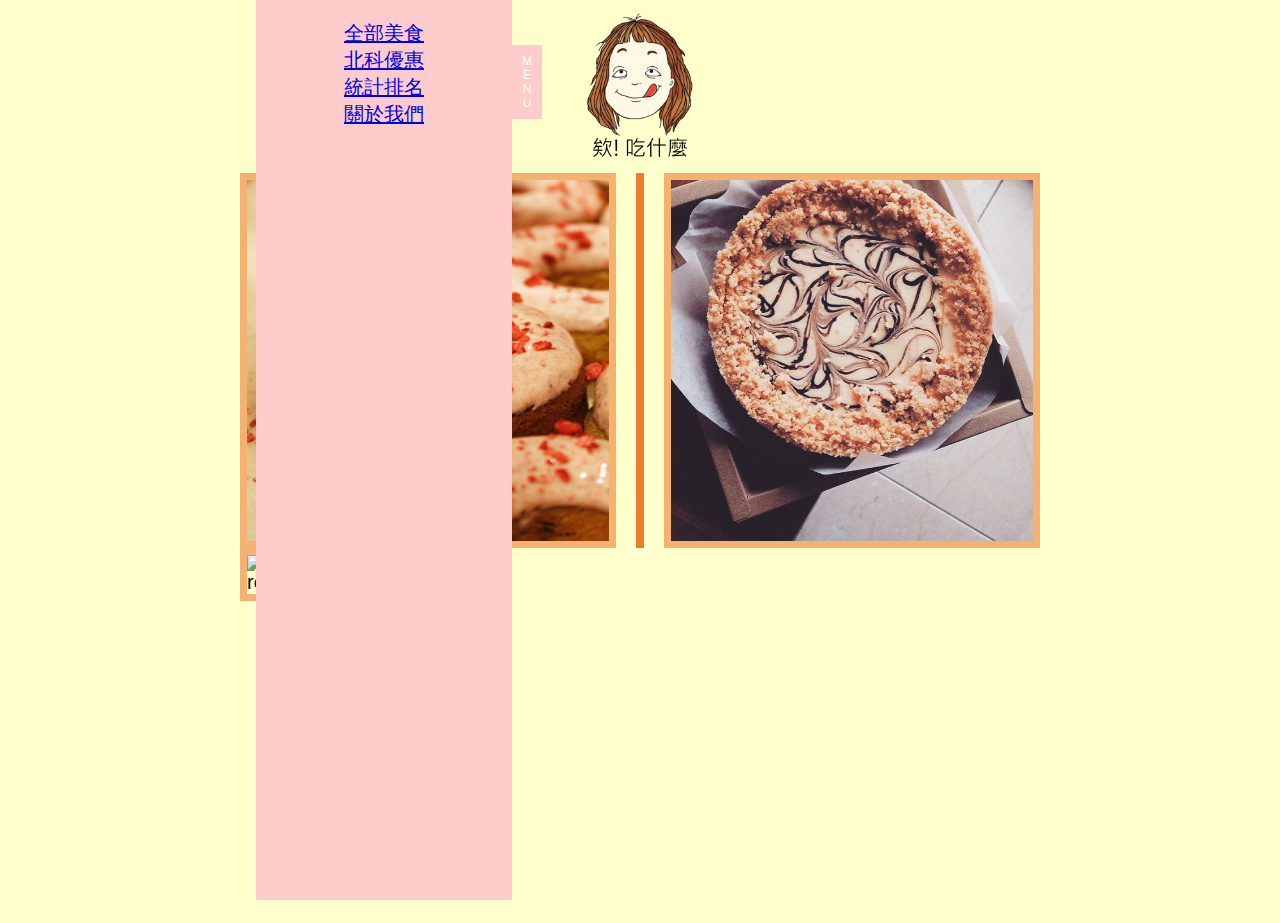
==== index.html @ c86eefd1 "調背景解析度,or換reset" ====
<!DOCTYPE html>
<html>
<head>
<meta charset="utf-8">
    <title>欸!吃什麼</title>
    <link rel="stylesheet" href="css/style.css">
    <link rel="stylesheet" href="css/slider_scroll.css">
    
    <!--改成js檔-->
    <script type='text/javascript' src='http://code.jquery.com/jquery-1.9.1.min.js'></script>
    <script type='text/javascript'>
    $(function(){
        var w = $("#mwt_slider_content").width();
	    $("#mwt_slider_content").css('height', ($(window).height() - 20) + 'px' ); //將區塊自動撐滿畫面高度
	
        $("#mwt_fb_tab").mouseover(function(){ //滑鼠滑入時
		if ($("#mwt_mwt_slider_scroll").css('left') == '-'+w+'px')
		{
			$("#mwt_mwt_slider_scroll").animate({ left:'0px' }, 600 ,'swing');
		}
	});
	
	
	   $("#mwt_slider_content").mouseleave(function(){　//滑鼠離開後
       $("#mwt_mwt_slider_scroll").animate( { left:'-'+w+'px' }, 600 ,'swing');	
	});	
    });

    </script>
    <!-- 改成js檔end -->
    
</head>
<body>
    <div class="container">
        <header>
            <img src="images/logo.png" alt="logo"/>
        </header>
       
        <div id="mwt_mwt_slider_scroll">
            <div id="mwt_fb_tab">
                <span>M</span>
                <span>E</span>
                <span>N</span>
                <span>U</span>
            </div>
            <div id="mwt_slider_content">
                <a href="#">全部美食</a><br>
                <a href="#">北科優惠</a><br>
                <a href="#">統計排名</a><br>
                <a href="#">關於我們</a>
            </div>
        </div>
        
        <article>
            <div class="container">
                <img src="images/cake01.jpg" alt="">
                <div><div class="midline"></div></div>
                <img src="images/cake02.jpg" alt="">
                <div class="reset-circle"><img src="images/reset.png" alt="reset"></div>
            </div>
        </article>
    </div><!-- container -->
    <script type='text/javacript' src="js/script.js"></script>
   
    <!--js放最下面-->
</body>
</html>
---- css/style.css ----
*{margin: 0; padding: 0;}
html {
    font-family: Arial, Helvetica, "微軟正黑體", sans-serif;
    font-size: 20px;
}
body {
    background: url(../images/background.jpg) center center fixed no-repeat;
    background-size: cover;
    background-color: #ffffcc;
}

header img {
    display:block;
    margin: auto;
    height:auto;
    width: auto;
    max-height: auto;
    max-width: 10%;
    margin-top:1%;
}

.container {
    margin-left: auto;
    margin-right: auto;
}

article .container {
    width: 800px;
    height: 375px;
    position: relative;
}

article .container>* {
    display: block;
    float: left;
}

article img {
    width: 47%;
    height: inherit;
    border: solid 7px rgba(237, 125, 49, 0.6);
    box-sizing: border-box;
}

article .container>div {
    width: 6%;
    height: inherit;
}

article .midline {
    background-color: #ed7d31;
    width: 17%;
    height: inherit;
    margin: auto;
}

article .container>.or-circle {
    width: 100px;
    height: 100px;
    background-color: #ed7d31;
    position: absolute;
    left: 50%;
    top: 50%;
    border-radius: 50%;
    margin-left: -50px;
    margin-top: -50px;
    line-height:100px;
    text-align:center;
    color: white;
    font-size: 300%;
}
---- css/slider_scroll.css ----
#mwt_mwt_slider_scroll
{
	top: 0;
	left:20%;
	width:20%;	
	position:fixed;
	z-index:9999;
}

#mwt_slider_content{
	background:#ffcccc;
	text-align:center;
	padding-top:20px;
}

#mwt_fb_tab {
	position:absolute;
	top:5%;
	right:-30px;
	width:30px;
	background:#ffcccc;
	color:#ffffff;
	font-family:Arial, Helvetica, sans-serif;	
	text-align:center;
	padding:9px 0;
}
#mwt_fb_tab span {
	display:block;
	height:12px;
	padding:1px 0;
	line-height:12px;
	text-transform:uppercase;
	font-size:12px;
}
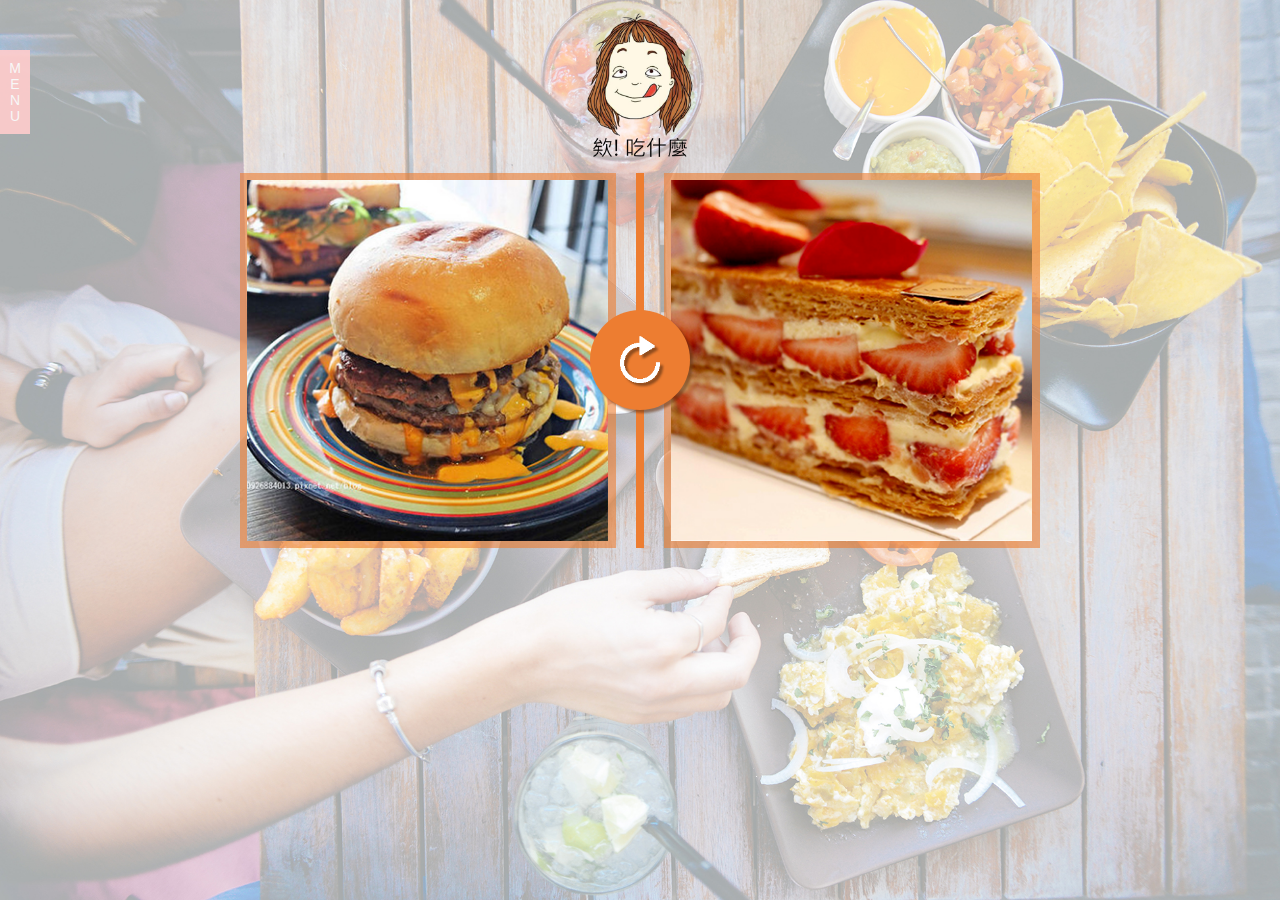
==== commit 61261e6b: "no message" ====
--- a/index.html
+++ b/index.html
@@ -1,67 +1,43 @@
-<!DOCTYPE html>
-<html>
-<head>
-<meta charset="utf-8">
-    <title>欸!吃什麼</title>
-    <link rel="stylesheet" href="css/style.css">
-    <link rel="stylesheet" href="css/slider_scroll.css">
-    
-    <!--改成js檔-->
-    <script type='text/javascript' src='http://code.jquery.com/jquery-1.9.1.min.js'></script>
-    <script type='text/javascript'>
-    $(function(){
-        var w = $("#mwt_slider_content").width();
-	    $("#mwt_slider_content").css('height', ($(window).height() - 20) + 'px' ); //將區塊自動撐滿畫面高度
-	
-        $("#mwt_fb_tab").mouseover(function(){ //滑鼠滑入時
-		if ($("#mwt_mwt_slider_scroll").css('left') == '-'+w+'px')
-		{
-			$("#mwt_mwt_slider_scroll").animate({ left:'0px' }, 600 ,'swing');
-		}
-	});
-	
-	
-	   $("#mwt_slider_content").mouseleave(function(){　//滑鼠離開後
-       $("#mwt_mwt_slider_scroll").animate( { left:'-'+w+'px' }, 600 ,'swing');	
-	});	
-    });
-
-    </script>
-    <!-- 改成js檔end -->
-    
-</head>
-<body>
-    <div class="container">
-        <header>
-            <img src="images/logo.png" alt="logo"/>
-        </header>
-       
-        <div id="mwt_mwt_slider_scroll">
-            <div id="mwt_fb_tab">
-                <span>M</span>
-                <span>E</span>
-                <span>N</span>
-                <span>U</span>
-            </div>
-            <div id="mwt_slider_content">
-                <a href="#">全部美食</a><br>
-                <a href="#">北科優惠</a><br>
-                <a href="#">統計排名</a><br>
-                <a href="#">關於我們</a>
-            </div>
-        </div>
-        
-        <article>
-            <div class="container">
-                <img src="images/cake01.jpg" alt="">
-                <div><div class="midline"></div></div>
-                <img src="images/cake02.jpg" alt="">
-                <div class="reset-circle"><img src="images/reset.png" alt="reset"></div>
-            </div>
-        </article>
-    </div><!-- container -->
-    <script type='text/javacript' src="js/script.js"></script>
-   
-    <!--js放最下面-->
-</body>
+<!DOCTYPE html>
+<html>
+<head>
+<meta charset="utf-8">
+    <title>欸!吃什麼</title>
+    <link rel="stylesheet" href="css/style.css">
+    <link rel="stylesheet" href="css/slider_scroll.css">
+    <link rel="stylesheet" href="css/menu.css">
+    
+</head>
+<body>
+    <div class="container">
+        <header>
+            <img src="images/logo.png" alt="logo"/>
+        </header>
+       
+        <div id="menu">
+            <div id="menu-tab">M<br>E<br>N<br>U</div>
+            <div id="menu-content">                
+                <ul>
+                    <li><a href="#">全部美食</a></li>
+                    <li><a href="#">北科優惠</a></li>
+                    <li><a href="#">統計排名</a></li>
+                    <li><a href="#">關於我們</a></li>
+                </ul>
+            </div>
+        </div>
+        
+        <article>
+            <div class="container">
+                <div class="pic-bg"><div class="left-pic not-be-liked"></div></div>
+                <div class="midline"><div class="the-line"></div></div>
+                <div class="pic-bg"><div class="right-pic not-be-liked"></div></div>
+                <div class="circle"><img src="images/refresh_icon.png" alt="reset"></div>
+            </div>
+        </article>
+    </div><!-- container -->
+       
+    <script src="https://ajax.googleapis.com/ajax/libs/jquery/1.12.2/jquery.min.js"></script>
+    <script src="js/menu.js"></script>
+    <script src="js/switch_picture.js"></script>
+</body>
 </html>--- a/css/style.css
+++ b/css/style.css
@@ -1,71 +1,95 @@
-*{margin: 0; padding: 0;}
-html {
-    font-family: Arial, Helvetica, "微軟正黑體", sans-serif;
-    font-size: 20px;
-}
-body {
-    background: url(../images/background.jpg) center center fixed no-repeat;
-    background-size: cover;
-    background-color: #ffffcc;
-}
-
-header img {
-    display:block;
-    margin: auto;
-    height:auto;
-    width: auto;
-    max-height: auto;
-    max-width: 10%;
-    margin-top:1%;
-}
-
-.container {
-    margin-left: auto;
-    margin-right: auto;
-}
-
-article .container {
-    width: 800px;
-    height: 375px;
-    position: relative;
-}
-
-article .container>* {
-    display: block;
-    float: left;
-}
-
-article img {
-    width: 47%;
-    height: inherit;
-    border: solid 7px rgba(237, 125, 49, 0.6);
-    box-sizing: border-box;
-}
-
-article .container>div {
-    width: 6%;
-    height: inherit;
-}
-
-article .midline {
-    background-color: #ed7d31;
-    width: 17%;
-    height: inherit;
-    margin: auto;
-}
-
-article .container>.or-circle {
-    width: 100px;
-    height: 100px;
-    background-color: #ed7d31;
-    position: absolute;
-    left: 50%;
-    top: 50%;
-    border-radius: 50%;
-    margin-left: -50px;
-    margin-top: -50px;
-    line-height:100px;
-    text-align:center;
-    color: white;
-    font-size: 300%;
+*{margin: 0; padding: 0;}
+html {
+    font-family: Arial, Helvetica, "微軟正黑體", sans-serif;
+    font-size: 20px;
+}
+body {
+    background: url(../images/background.jpg) center center fixed no-repeat;
+    background-size: cover;
+    background-color: #ffffcc;
+}
+
+header img {
+    display:block;
+    margin: auto;
+    height:auto;
+    width: auto;
+    max-height: auto;
+    max-width: 10%;
+    margin-top:1%;
+}
+
+.container {
+    margin-left: auto;
+    margin-right: auto;
+}
+
+article .container {
+    width: 800px;
+    height: 375px;
+    position: relative;
+}
+
+article .pic-bg, .midline{
+    display: block;
+    float: left;
+    height: inherit;
+}
+
+article .pic-bg {
+    width: 47%;
+    background-color: rgba(237, 125, 49, 0.6);
+}
+/*
+article .list-pic {
+    border: solid 7px rgba(255, 255, 255, 0);
+    box-sizing: border-box;
+    height: inherit;
+}*/
+
+article .left-pic, .right-pic {
+  width: 361px;
+  height: 361px;
+  margin-top: 7px;
+  margin-left: 7px;
+  background-size: cover;
+  background-repeat: no-repeat;
+  background-position: center;
+}
+
+article .midline {
+    width: 6%;
+}
+
+article .the-line {
+    width: 17%;
+    height: inherit;
+    background-color: #ed7d31;
+    margin: auto;
+}
+
+article .container>.circle {
+    width: 100px;
+    height: 100px;
+    background-color: #ed7d31;
+    position: absolute;
+    left: 50%;
+    top: 50%;
+    border-radius: 50%;
+    margin-left: -50px;
+    margin-top: -50px;
+    line-height:100px;
+    text-align:center;
+    cursor: pointer;
+    -webkit-filter: drop-shadow(3px 3px 1px rgba(106, 55, 21, 0.6));
+    filter: drop-shadow(3px 3px 1px rgba(106, 55, 21, 0.6));
+}
+
+article .container>.circle img {
+    width:40%;
+    height:auto;
+    vertical-align: middle;
+    border:none;
+    -webkit-filter: drop-shadow(3px 3px 1px rgba(106, 55, 21, 0.7));
+    filter: drop-shadow(3px 3px 1px rgba(106, 55, 21, 0.7));
 }--- a/css/slider_scroll.css
+++ b/css/slider_scroll.css
@@ -1,34 +1,41 @@
-#mwt_mwt_slider_scroll
-{
-	top: 0;
-	left:20%;
-	width:20%;	
-	position:fixed;
-	z-index:9999;
-}
-
-#mwt_slider_content{
-	background:#ffcccc;
-	text-align:center;
-	padding-top:20px;
-}
-
-#mwt_fb_tab {
-	position:absolute;
-	top:5%;
-	right:-30px;
-	width:30px;
-	background:#ffcccc;
-	color:#ffffff;
-	font-family:Arial, Helvetica, sans-serif;	
-	text-align:center;
-	padding:9px 0;
-}
-#mwt_fb_tab span {
-	display:block;
-	height:12px;
-	padding:1px 0;
-	line-height:12px;
-	text-transform:uppercase;
-	font-size:12px;
+#mwt_mwt_slider_scroll {
+	top: 0;
+	left:20%;
+	width:20%;	
+	position:fixed;
+	z-index:9999;
+}
+
+#mwt_fb_tab {
+	position:absolute;
+	top:5%;
+	right:-30px;
+	width:30px;
+	background-color: #ffcccc;
+    opacity: 0.8;
+	color:#ffffff;
+	text-align:center;
+	padding:9px 0;
+}
+
+#mwt_fb_tab span {
+	display:block;
+	height:12px;
+	padding:1px 0;
+	line-height:12px;
+	text-transform:uppercase;
+	font-size: 60%;
+}
+
+#mwt_slider_content {
+	background-color: #ffcccc;
+    opacity: 0.8;
+	text-align:center;
+	padding-top:20px;
+}
+
+#mwt_slider_content a {
+    text-decoration: none;
+    color: white;
+    line-height: 2em;
 }--- a/css/menu.css
+++ b/css/menu.css
@@ -0,0 +1,45 @@
+#menu>div{float: right;}
+#menu{
+    width: 20%;
+    height: 100%;
+    position: fixed;
+    top: 0;
+    left: -20%;
+    z-index: 9999;
+}
+
+#menu-tab {
+    width: 30px;
+	position: relative;
+    left: 30px;
+    background-color: #ffcccc;
+    opacity: 0.9;
+    font-size: 70%;
+    color: white;
+    text-align: center;
+    margin-top: 50px;
+    padding-top: 10px;
+    padding-bottom: 10px;
+}
+
+#menu-content{
+    background-color: #ffcccc;
+    opacity: 0.9;
+    width: 100%;
+    height: inherit;
+    position: absolute;
+    top: 0;
+}
+
+#menu-content ul{
+    padding-top: 50px;
+    text-align: center;
+    list-style: none;
+}
+
+#menu-content ul a{
+    text-decoration: none;
+    color: white;
+    line-height: 3em;
+    letter-spacing: 8px;
+}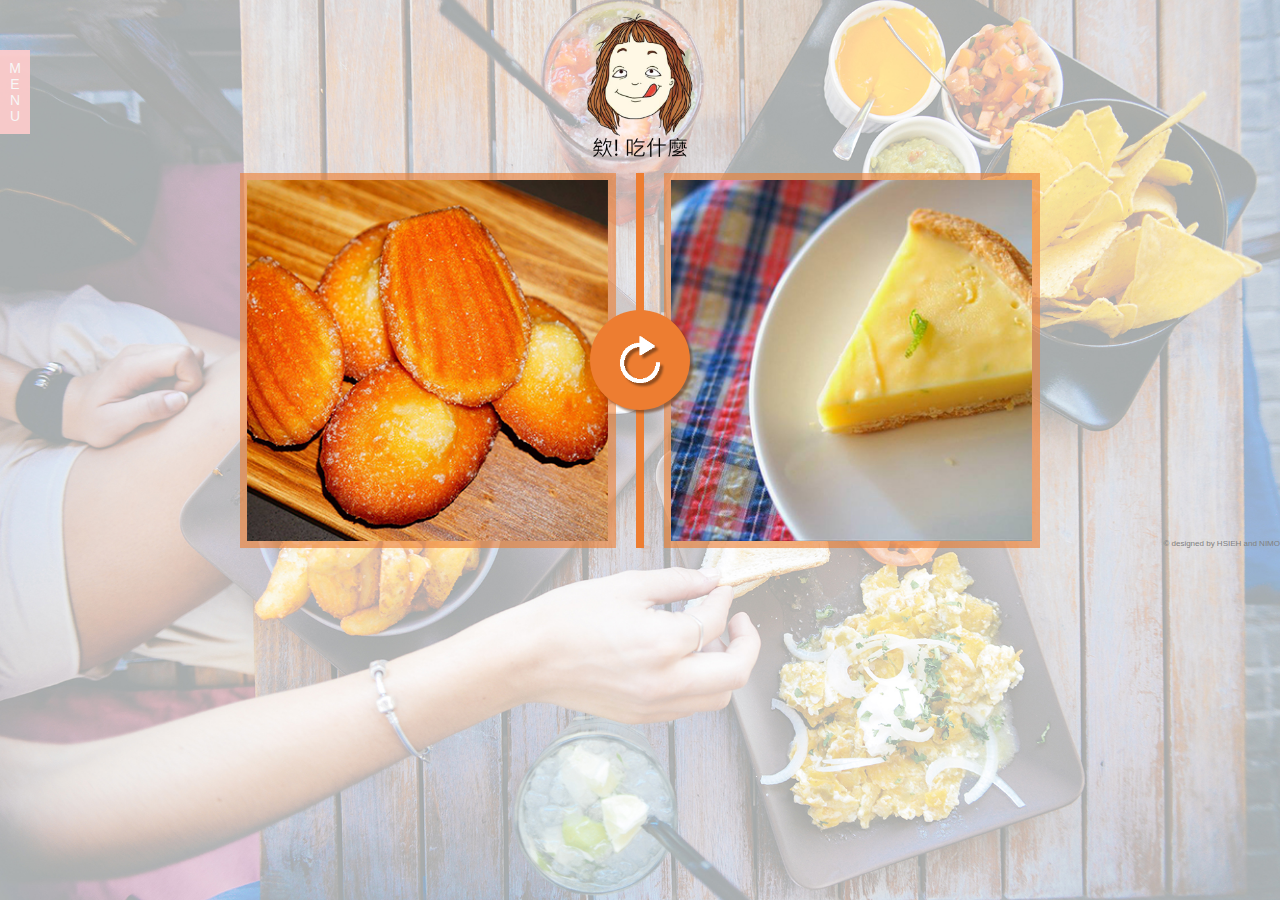
==== commit 41615f42: "+ copyright 稍微改了下CSS" ====
--- a/index.html
+++ b/index.html
@@ -4,24 +4,24 @@
 <meta charset="utf-8">
     <title>欸!吃什麼</title>
     <link rel="stylesheet" href="css/style.css">
-    <link rel="stylesheet" href="css/slider_scroll.css">
     <link rel="stylesheet" href="css/menu.css">
+    <link rel="stylesheet" href="css/index.css">
     
 </head>
 <body>
     <div class="container">
         <header>
-            <img src="images/logo.png" alt="logo"/>
+            <a href="index.html"><img src="images/logo.png" alt="Hey! Eat what!" class="logo"/></a>
         </header>
        
         <div id="menu">
             <div id="menu-tab">M<br>E<br>N<br>U</div>
             <div id="menu-content">                
                 <ul>
-                    <li><a href="#">全部美食</a></li>
-                    <li><a href="#">北科優惠</a></li>
-                    <li><a href="#">統計排名</a></li>
-                    <li><a href="#">關於我們</a></li>
+                    <li><a href="food.html">全部美食</a></li>
+                    <li><a href="coupon.html">北科優惠</a></li>
+                    <li><a href="rank.html">統計排名</a></li>
+                    <li><a href="about.html">關於我們</a></li>
                 </ul>
             </div>
         </div>
@@ -31,9 +31,11 @@
                 <div class="pic-bg"><div class="left-pic not-be-liked"></div></div>
                 <div class="midline"><div class="the-line"></div></div>
                 <div class="pic-bg"><div class="right-pic not-be-liked"></div></div>
-                <div class="circle"><img src="images/refresh_icon.png" alt="reset"></div>
+                <div class="circle"><img src="images/icon_refresh.png" alt="reset"></div>
             </div>
         </article>
+        
+        <div class="copyright">&copy; designed by HSIEH and NIMO</div>
     </div><!-- container -->
        
     <script src="https://ajax.googleapis.com/ajax/libs/jquery/1.12.2/jquery.min.js"></script>
--- a/css/style.css
+++ b/css/style.css
@@ -2,6 +2,7 @@
 html {
     font-family: Arial, Helvetica, "微軟正黑體", sans-serif;
     font-size: 20px;
+    position: relative;
 }
 body {
     background: url(../images/background.jpg) center center fixed no-repeat;
@@ -9,7 +10,7 @@
     background-color: #ffffcc;
 }
 
-header img {
+header .logo {
     display:block;
     margin: auto;
     height:auto;
@@ -24,72 +25,12 @@
     margin-right: auto;
 }
 
-article .container {
-    width: 800px;
-    height: 375px;
-    position: relative;
-}
-
-article .pic-bg, .midline{
-    display: block;
-    float: left;
-    height: inherit;
-}
-
-article .pic-bg {
-    width: 47%;
-    background-color: rgba(237, 125, 49, 0.6);
-}
-/*
-article .list-pic {
-    border: solid 7px rgba(255, 255, 255, 0);
-    box-sizing: border-box;
-    height: inherit;
-}*/
-
-article .left-pic, .right-pic {
-  width: 361px;
-  height: 361px;
-  margin-top: 7px;
-  margin-left: 7px;
-  background-size: cover;
-  background-repeat: no-repeat;
-  background-position: center;
-}
-
-article .midline {
-    width: 6%;
-}
-
-article .the-line {
-    width: 17%;
-    height: inherit;
-    background-color: #ed7d31;
-    margin: auto;
-}
-
-article .container>.circle {
-    width: 100px;
-    height: 100px;
-    background-color: #ed7d31;
+.copyright {
     position: absolute;
-    left: 50%;
-    top: 50%;
-    border-radius: 50%;
-    margin-left: -50px;
-    margin-top: -50px;
-    line-height:100px;
-    text-align:center;
-    cursor: pointer;
-    -webkit-filter: drop-shadow(3px 3px 1px rgba(106, 55, 21, 0.6));
-    filter: drop-shadow(3px 3px 1px rgba(106, 55, 21, 0.6));
-}
-
-article .container>.circle img {
-    width:40%;
-    height:auto;
-    vertical-align: middle;
-    border:none;
-    -webkit-filter: drop-shadow(3px 3px 1px rgba(106, 55, 21, 0.7));
-    filter: drop-shadow(3px 3px 1px rgba(106, 55, 21, 0.7));
+	bottom: 0;
+    right: 0;
+    text-align: right;
+    vertical-align: bottom;
+    color: gray;
+    font-size: 8px;
 }--- a/css/index.css
+++ b/css/index.css
@@ -0,0 +1,63 @@
+article .container {
+    width: 800px;
+    height: 375px;
+    position: relative;
+}
+
+article .pic-bg, .midline{
+    display: block;
+    float: left;
+    height: inherit;
+}
+
+article .pic-bg {
+    width: 47%;
+    background-color: rgba(237, 125, 49, 0.6);
+}
+
+article .left-pic, .right-pic {
+  width: 361px;
+  height: 361px;
+  margin-top: 7px;
+  margin-left: 7px;
+  background-size: cover;
+  background-repeat: no-repeat;
+  background-position: center;
+}
+
+article .midline {
+    width: 6%;
+}
+
+article .the-line {
+    width: 17%;
+    height: inherit;
+    background-color: #ed7d31;
+    margin: auto;
+}
+
+article .container>.circle {
+    width: 100px;
+    height: 100px;
+    background-color: #ed7d31;
+    position: absolute;
+    left: 50%;
+    top: 50%;
+    border-radius: 50%;
+    margin-left: -50px;
+    margin-top: -50px;
+    line-height:100px;
+    text-align:center;
+    cursor: pointer;
+    -webkit-filter: drop-shadow(3px 3px 1px rgba(106, 55, 21, 0.6));
+    filter: drop-shadow(3px 3px 1px rgba(106, 55, 21, 0.6));
+}
+
+article .container>.circle img {
+    width:40%;
+    height:auto;
+    vertical-align: middle;
+    border:none;
+    -webkit-filter: drop-shadow(3px 3px 1px rgba(106, 55, 21, 0.7));
+    filter: drop-shadow(3px 3px 1px rgba(106, 55, 21, 0.7));
+}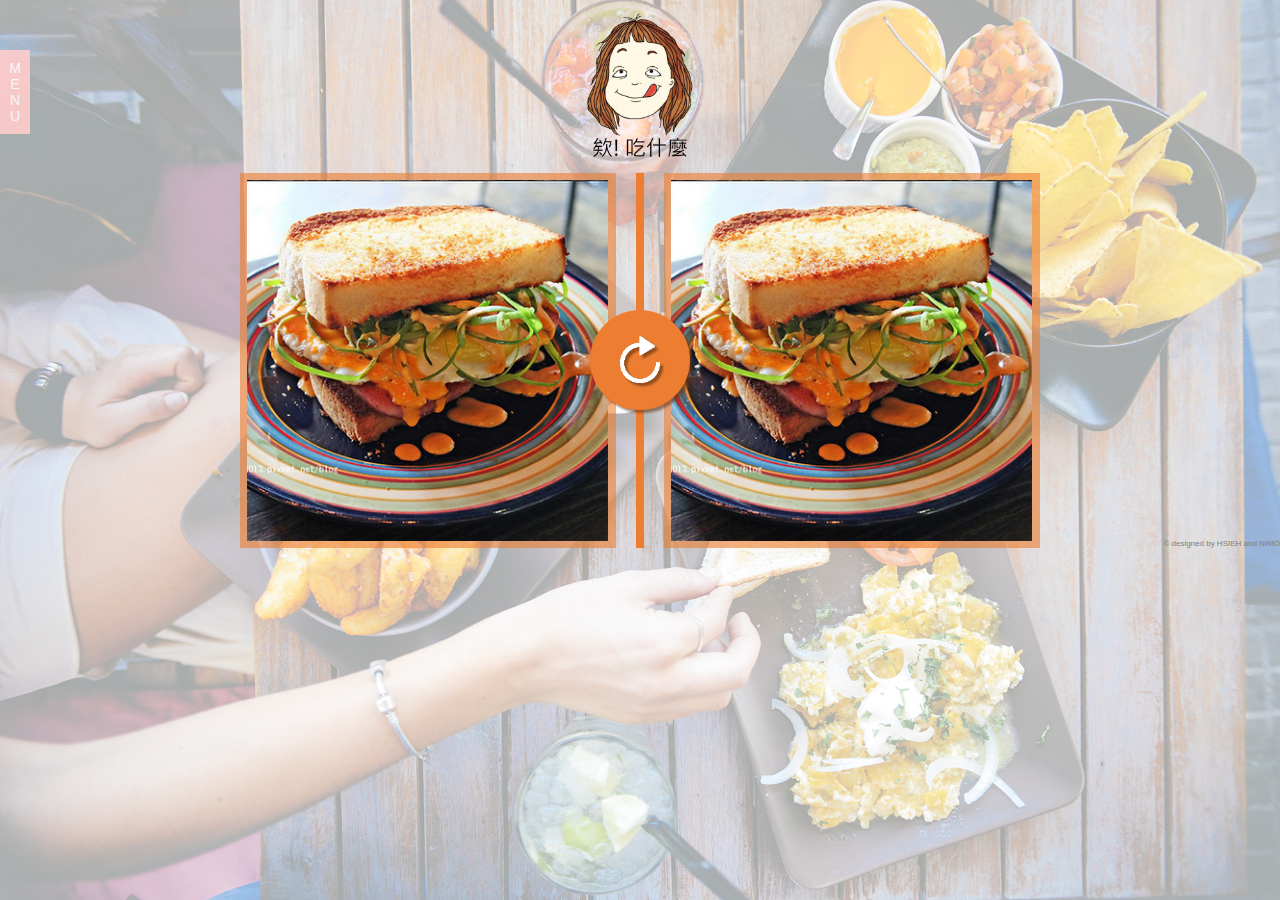
==== commit 6cf2767b: "Merge branch 'master' of https://github.com/nimo05911/eatwhat" ====
--- a/index.html
+++ b/index.html
@@ -42,4 +42,4 @@
     <script src="js/menu.js"></script>
     <script src="js/switch_picture.js"></script>
 </body>
-</html>+</html>
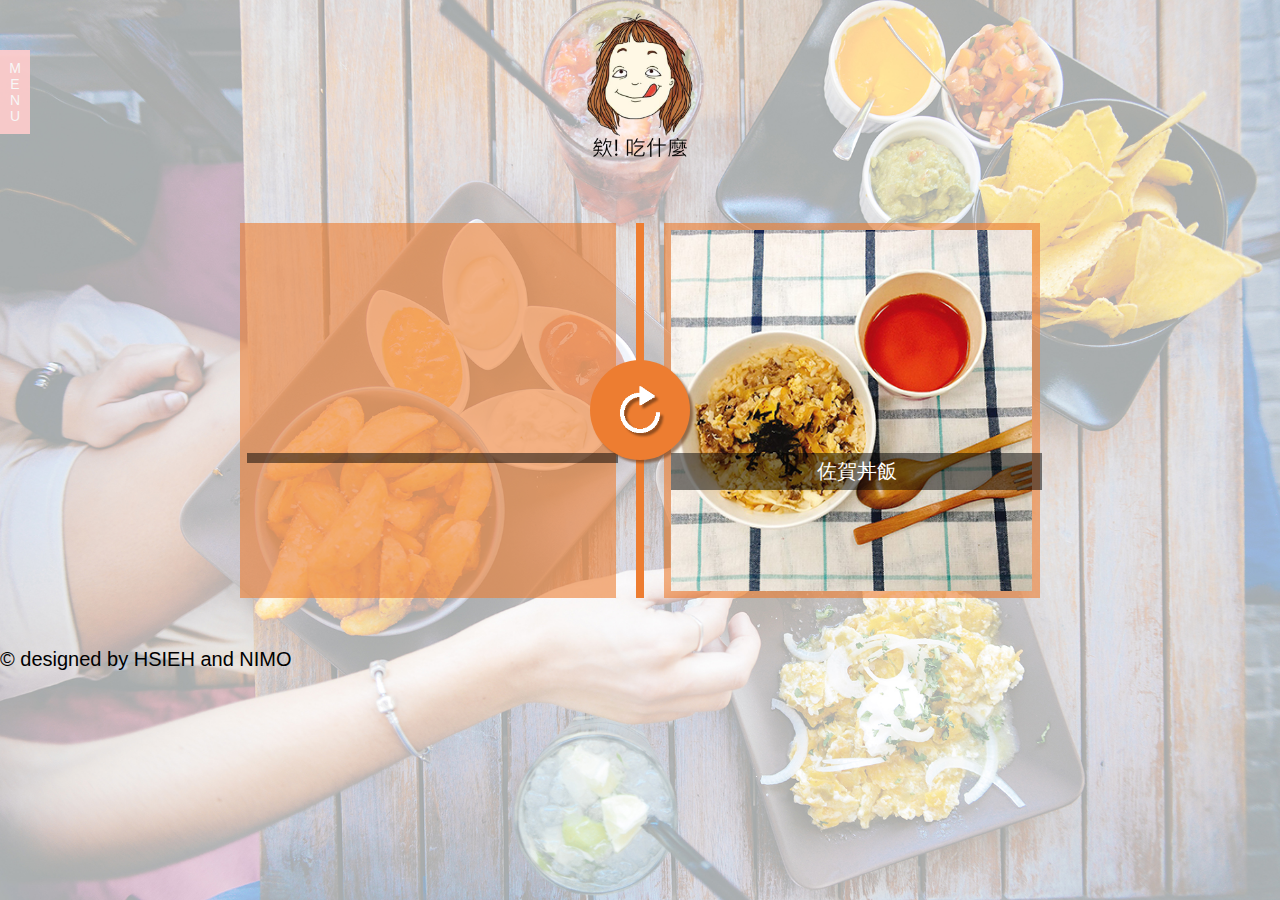
==== commit fb07aa8b: "+ some pictures + the name of the restaurant" ====
--- a/index.html
+++ b/index.html
@@ -3,6 +3,7 @@
 <head>
 <meta charset="utf-8">
     <title>欸!吃什麼</title>
+    <link rel="shortcut icon" href="images/icon_logo.ico">
     <link rel="stylesheet" href="css/style.css">
     <link rel="stylesheet" href="css/menu.css">
     <link rel="stylesheet" href="css/index.css">
@@ -28,9 +29,9 @@
         
         <article>
             <div class="container">
-                <div class="pic-bg"><div class="left-pic not-be-liked"></div></div>
+                <div class="pic-bg"><div class="left-pic"><p></p></div></div>
                 <div class="midline"><div class="the-line"></div></div>
-                <div class="pic-bg"><div class="right-pic not-be-liked"></div></div>
+                <div class="pic-bg"><div class="right-pic"><p></p></div></div>
                 <div class="circle"><img src="images/icon_refresh.png" alt="reset"></div>
             </div>
         </article>
--- a/css/style.css
+++ b/css/style.css
@@ -2,7 +2,6 @@
 html {
     font-family: Arial, Helvetica, "微軟正黑體", sans-serif;
     font-size: 20px;
-    position: relative;
 }
 body {
     background: url(../images/background.jpg) center center fixed no-repeat;
@@ -10,7 +9,7 @@
     background-color: #ffffcc;
 }
 
-header .logo {
+header img {
     display:block;
     margin: auto;
     height:auto;
@@ -25,12 +24,73 @@
     margin-right: auto;
 }
 
-.copyright {
+article .container {
+    width: 800px;
+    height: 375px;
+    position: relative;
+}
+
+article .pic-bg, .midline{
+    display: block;
+    float: left;
+    height: inherit;
+}
+
+article .pic-bg {
+    width: 47%;
+    background-color: rgba(237, 125, 49, 0.6);
+}
+/*
+article .list-pic {
+    border: solid 7px rgba(255, 255, 255, 0);
+    box-sizing: border-box;
+    height: inherit;
+}*/
+
+article .left-pic, .right-pic {
+  width: 361px;
+  height: 361px;
+  margin-top: 7px;
+  margin-left: 7px;
+  background-size: cover;
+  background-repeat: no-repeat;
+  background-position: center;
+}
+
+article .midline {
+    width: 6%;
+}
+
+article .the-line {
+    width: 17%;
+    height: inherit;
+    background-color: #ed7d31;
+    margin: auto;
+}
+
+article .container>.circle {
+    width: 100px;
+    height: 100px;
+    background-color: #ed7d31;
     position: absolute;
-	bottom: 0;
-    right: 0;
-    text-align: right;
-    vertical-align: bottom;
-    color: gray;
-    font-size: 8px;
-}+    left: 50%;
+    top: 50%;
+    border-radius: 50%;
+    margin-left: -50px;
+    margin-top: -50px;
+    line-height:100px;
+    text-align:center;
+    cursor: pointer;
+    -webkit-filter: drop-shadow(3px 3px 1px rgba(106, 55, 21, 0.6));
+    filter: drop-shadow(3px 3px 1px rgba(106, 55, 21, 0.6));
+}
+
+article .container>.circle img {
+    width:40%;
+    height:auto;
+    vertical-align: middle;
+    border:none;
+    -webkit-filter: drop-shadow(3px 3px 1px rgba(106, 55, 21, 0.7));
+    filter: drop-shadow(3px 3px 1px rgba(106, 55, 21, 0.7));
+}
+
--- a/css/index.css
+++ b/css/index.css
@@ -1,4 +1,5 @@
 article .container {
+    margin: 50px auto;
     width: 800px;
     height: 375px;
     position: relative;
@@ -36,7 +37,7 @@
     margin: auto;
 }
 
-article .container>.circle {
+article .circle {
     width: 100px;
     height: 100px;
     background-color: #ed7d31;
@@ -53,11 +54,36 @@
     filter: drop-shadow(3px 3px 1px rgba(106, 55, 21, 0.6));
 }
 
-article .container>.circle img {
+article .circle img {
     width:40%;
     height:auto;
     vertical-align: middle;
     border:none;
     -webkit-filter: drop-shadow(3px 3px 1px rgba(106, 55, 21, 0.7));
     filter: drop-shadow(3px 3px 1px rgba(106, 55, 21, 0.7));
+}
+
+article .circle:active {
+    left: 50.3%;
+    top: 50.3%;
+    -webkit-filter: drop-shadow(0px 0px 0px rgba(0,0,0,0));
+    filter: drop-shadow(0px 0px 0px rgba(0,0,0,0));
+}
+
+article .circle:active img {
+    position: relative;
+    top: 2px;
+    left: 1px;
+    -webkit-filter: drop-shadow(0px 0px 0px rgba(0,0,0,0));
+    filter: drop-shadow(0px 0px 0px rgba(0,0,0,0));
+}
+
+.pic-bg p {
+    color: white;
+    background-color: rgba(0, 0, 0, 0.5);
+    text-align: center;
+    position: absolute;
+    top: 230px;
+    width: inherit;
+    padding: 5px;
 }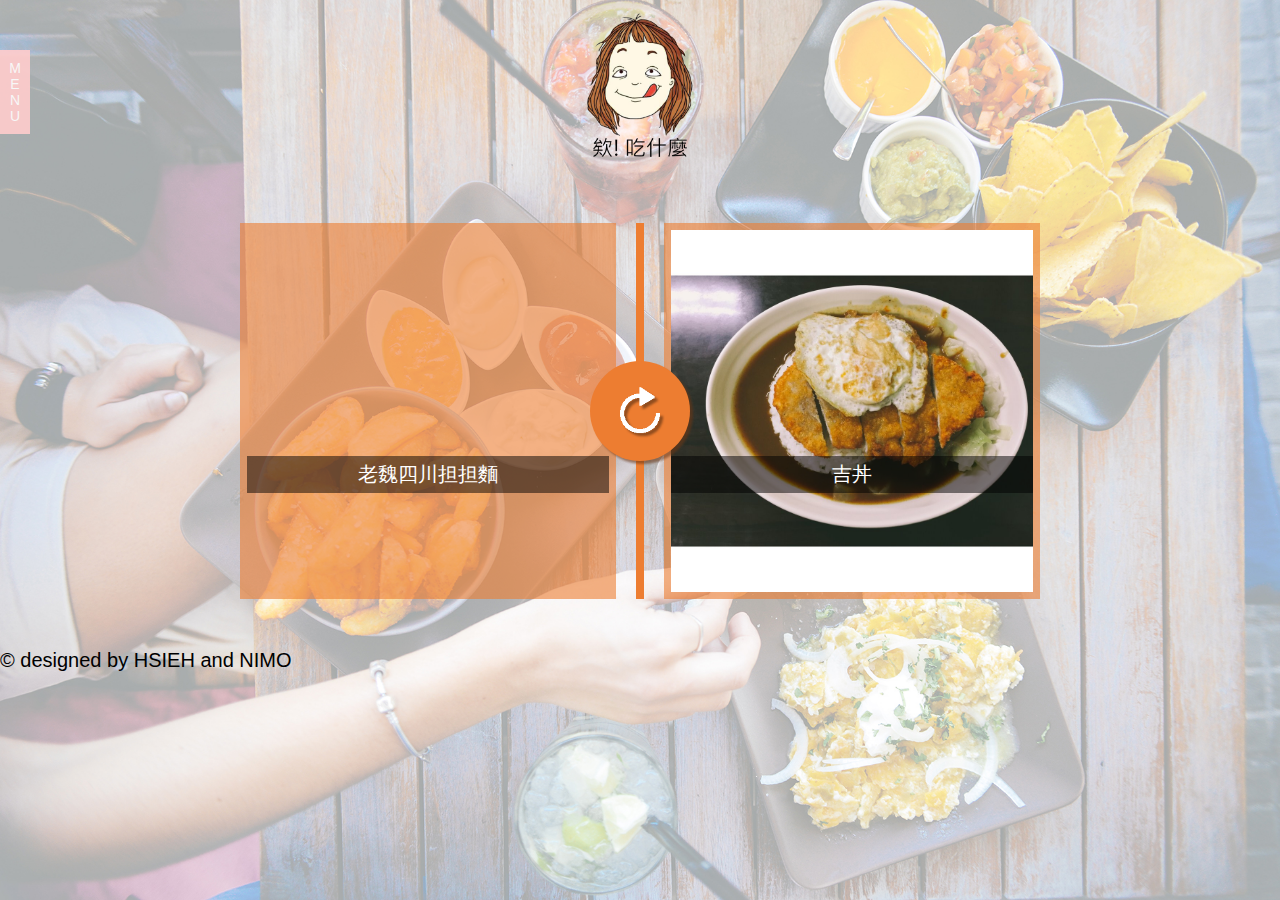
==== commit 6118edbb: "flexible container size" ====
--- a/index.html
+++ b/index.html
@@ -2,7 +2,7 @@
 <html>
 <head>
 <meta charset="utf-8">
-    <title>欸!吃什麼</title>
+    <title>欸! 吃什麼</title>
     <link rel="shortcut icon" href="images/icon_logo.ico">
     <link rel="stylesheet" href="css/style.css">
     <link rel="stylesheet" href="css/menu.css">
@@ -38,9 +38,11 @@
         
         <div class="copyright">&copy; designed by HSIEH and NIMO</div>
     </div><!-- container -->
-       
+    
     <script src="https://ajax.googleapis.com/ajax/libs/jquery/1.12.2/jquery.min.js"></script>
+    <script src="js/resize.js"></script>
+    <script src="js/switch_picture.js"></script>
     <script src="js/menu.js"></script>
-    <script src="js/switch_picture.js"></script>
+    
 </body>
 </html>
--- a/css/index.css
+++ b/css/index.css
@@ -1,7 +1,6 @@
 article .container {
     margin: 50px auto;
-    width: 800px;
-    height: 375px;
+    width: 62.5%;
     position: relative;
 }
 
@@ -38,16 +37,12 @@
 }
 
 article .circle {
-    width: 100px;
-    height: 100px;
+    width: 12.5%;
     background-color: #ed7d31;
     position: absolute;
     left: 50%;
     top: 50%;
     border-radius: 50%;
-    margin-left: -50px;
-    margin-top: -50px;
-    line-height:100px;
     text-align:center;
     cursor: pointer;
     -webkit-filter: drop-shadow(3px 3px 1px rgba(106, 55, 21, 0.6));
@@ -56,11 +51,9 @@
 
 article .circle img {
     width:40%;
-    height:auto;
-    vertical-align: middle;
-    border:none;
     -webkit-filter: drop-shadow(3px 3px 1px rgba(106, 55, 21, 0.7));
     filter: drop-shadow(3px 3px 1px rgba(106, 55, 21, 0.7));
+    vertical-align: middle;
 }
 
 article .circle:active {
@@ -83,7 +76,8 @@
     background-color: rgba(0, 0, 0, 0.5);
     text-align: center;
     position: absolute;
-    top: 230px;
+    top: 62%;
     width: inherit;
     padding: 5px;
+    box-sizing: border-box;
 }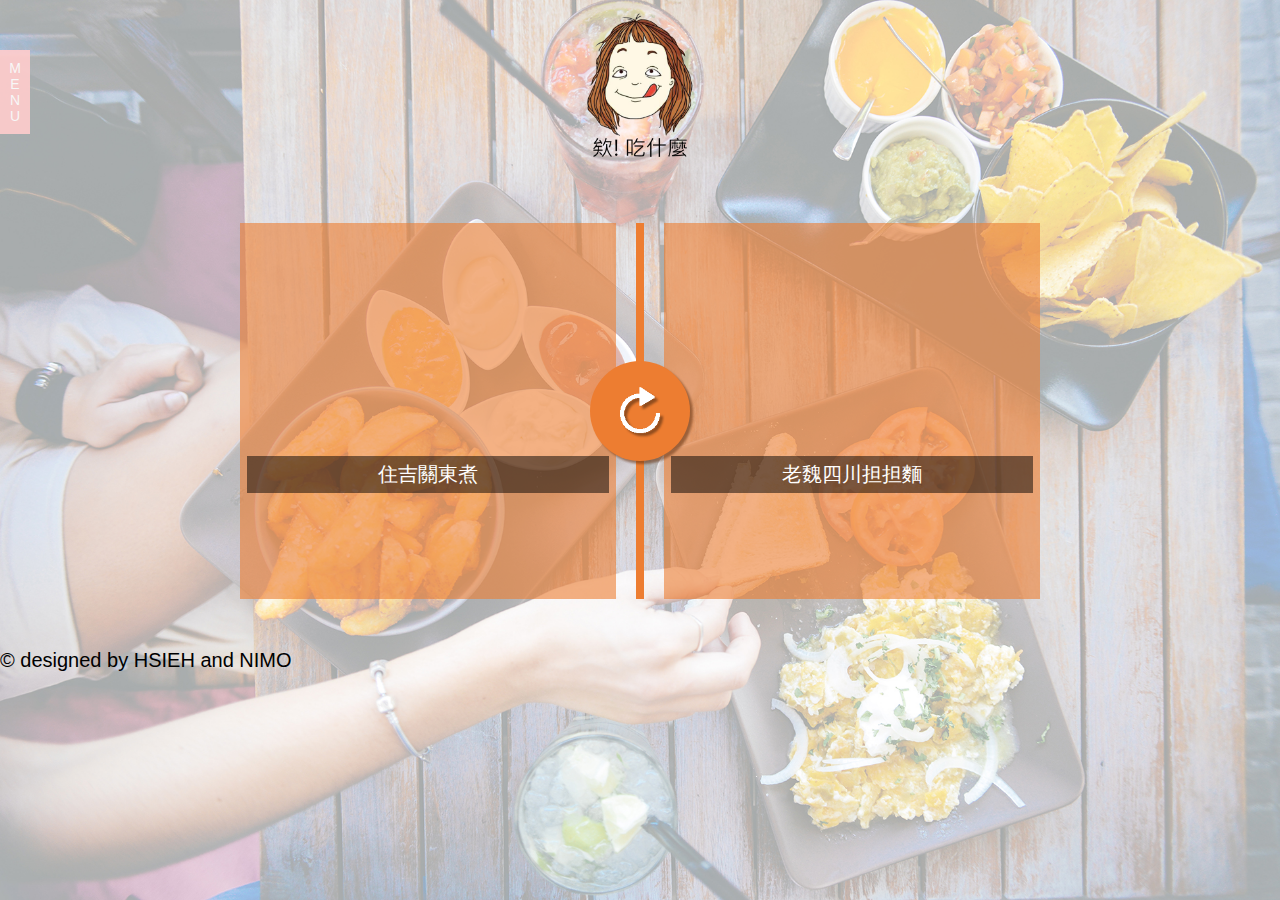
==== commit 6abda12e: "X" ====
--- a/index.html
+++ b/index.html
@@ -29,9 +29,9 @@
         
         <article>
             <div class="container">
-                <div class="pic-bg"><div class="left-pic"><p></p></div></div>
+                <div class="pic-bg"><div class="left-pic"><p></p><span>X</span></div></div>
                 <div class="midline"><div class="the-line"></div></div>
-                <div class="pic-bg"><div class="right-pic"><p></p></div></div>
+                <div class="pic-bg"><div class="right-pic"><p></p><span>X</span></div></div>
                 <div class="circle"><img src="images/icon_refresh.png" alt="reset"></div>
             </div>
         </article>
--- a/css/index.css
+++ b/css/index.css
@@ -23,6 +23,16 @@
   background-size: cover;
   background-repeat: no-repeat;
   background-position: center;
+}
+
+article .left-pic span, .right-pic span {
+    color: white;
+    display: none;
+    text-align: right;
+}
+
+article .left-pic:hover span, .right-pic:hover span {
+    display: block;
 }
 
 article .midline {
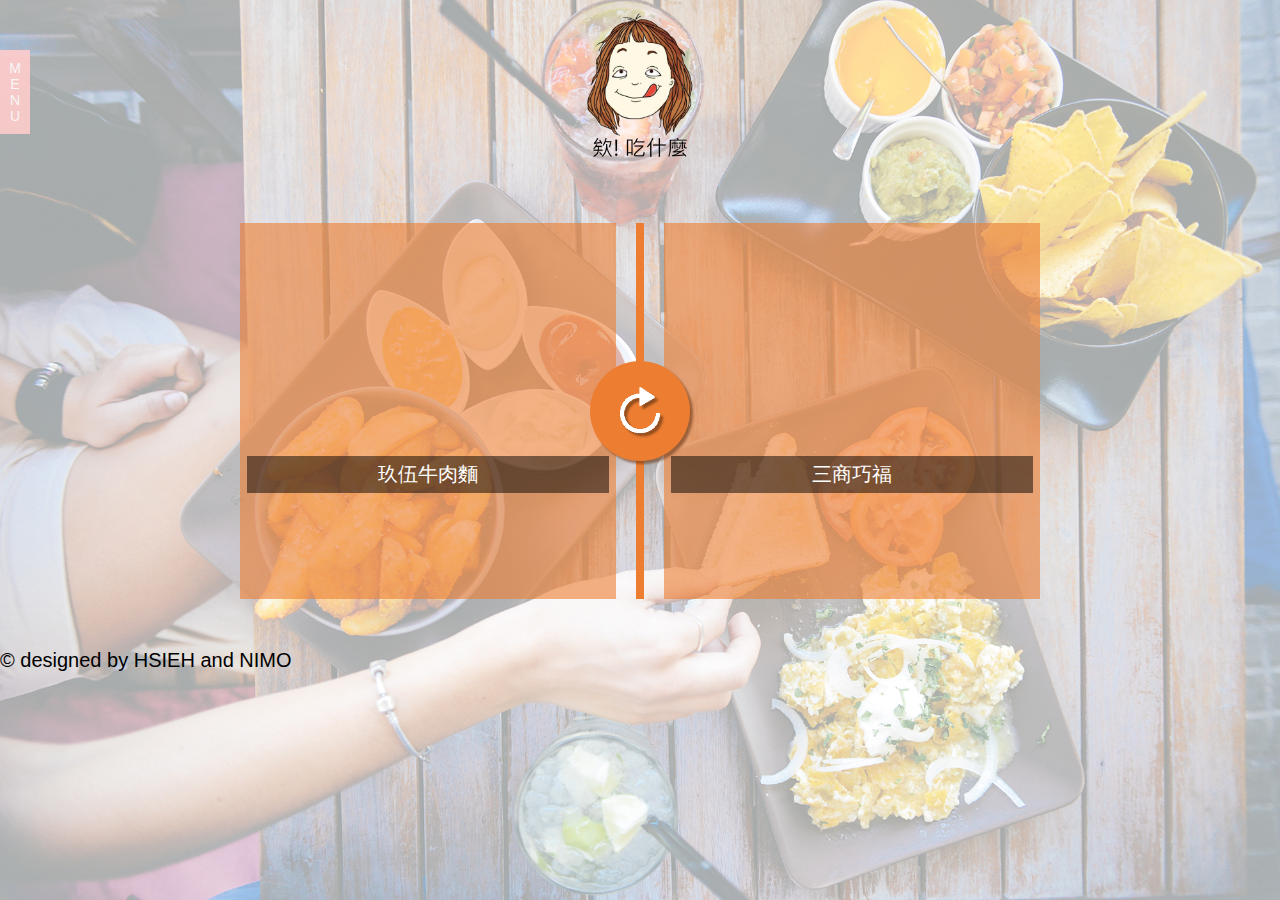
==== commit f456b5c4: "Merge branch 'master' of https://github.com/nimo05911/eatwhat" ====
--- a/index.html
+++ b/index.html
@@ -20,7 +20,7 @@
             <div id="menu-content">                
                 <ul>
                     <li><a href="food.html">全部美食</a></li>
-                    <li><a href="coupon.html">北科優惠</a></li>
+                    <li><a href="coupon.html">最新優惠</a></li>
                     <li><a href="rank.html">統計排名</a></li>
                     <li><a href="about.html">關於我們</a></li>
                 </ul>
--- a/css/index.css
+++ b/css/index.css
@@ -27,8 +27,12 @@
 
 article .left-pic span, .right-pic span {
     color: white;
+    font-size: 150%;
+    font-weight: lighter;
+    padding: 2px;
     display: none;
     text-align: right;
+    -webkit-filter: drop-shadow(3px 3px 5px rgba(74, 66, 83, 0.6));
 }
 
 article .left-pic:hover span, .right-pic:hover span {
